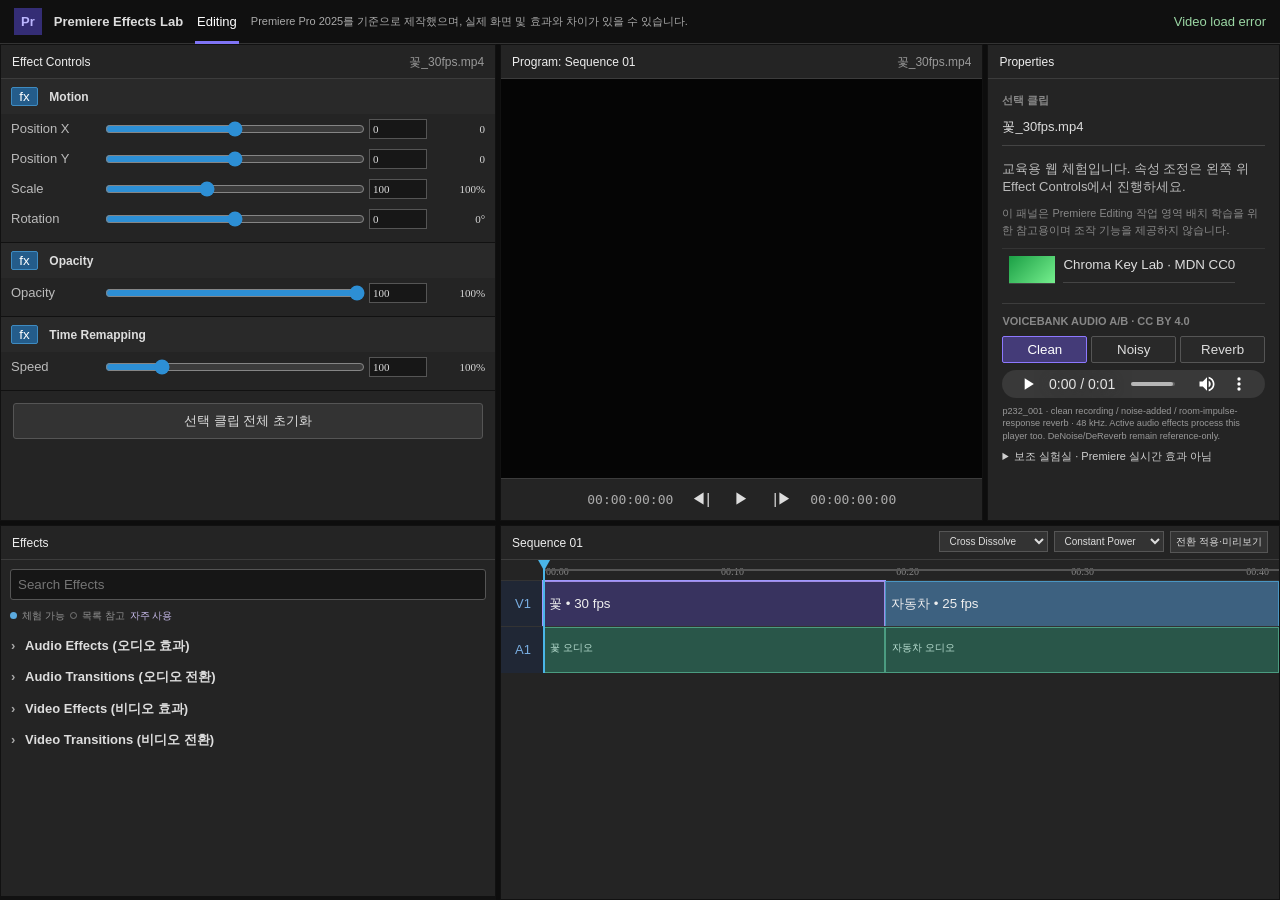
==== index.html @ 9cbcc63b "Clarify web demo labels on small screens" ====
<!doctype html><html lang="ko"><head><meta charset="utf-8"><meta name="viewport" content="width=device-width,initial-scale=1"><title>Premiere Effects Lab</title><link rel="stylesheet" href="styles.css?v=20261105-10"></head><body>
<svg width="0" height="0" aria-hidden="true" focusable="false"><filter id="tintMapFilter" color-interpolation-filters="sRGB"><feColorMatrix id="tintMapMatrix" type="matrix" values="1 0 0 0 0 0 1 0 0 0 0 0 1 0 0 0 0 0 1 0"/></filter><filter id="directionalBlurFilter" x="-20%" y="-20%" width="140%" height="140%"><feGaussianBlur id="directionalBlurNode" stdDeviation="0 0" edgeMode="duplicate"/></filter><filter id="interlaceFlickerFilter" x="-5%" y="-10%" width="110%" height="120%"><feGaussianBlur id="interlaceFlickerNode" stdDeviation="0 0" edgeMode="duplicate"/></filter><filter id="cameraBlurFilter" x="-10%" y="-10%" width="120%" height="120%" color-interpolation-filters="sRGB"><feConvolveMatrix id="cameraBlurKernel" order="5" kernelMatrix="0 0 1 0 0 0 1 1 1 0 1 1 1 1 1 0 1 1 1 0 0 0 1 0 0" divisor="13" edgeMode="duplicate" preserveAlpha="true" kernelUnitLength="2"/></filter><filter id="colorEmbossFilter" x="-5%" y="-5%" width="110%" height="110%" color-interpolation-filters="sRGB"><feConvolveMatrix id="colorEmbossKernel" order="3" kernelMatrix="-2 -1 0 -1 1 1 0 1 2" divisor="1" bias="0.5" edgeMode="duplicate" preserveAlpha="true" kernelUnitLength="1"/></filter><filter id="gammaCorrectionFilter"><feComponentTransfer><feFuncR class="gamma-channel" type="gamma" amplitude="1" exponent="1" offset="0"/><feFuncG class="gamma-channel" type="gamma" amplitude="1" exponent="1" offset="0"/><feFuncB class="gamma-channel" type="gamma" amplitude="1" exponent="1" offset="0"/></feComponentTransfer></filter></svg>
<header class="topbar"><span class="app-icon">Pr</span><strong>Premiere Effects Lab</strong><nav><span class="active">Editing</span></nav><span class="version-note">Premiere Pro 2025를 기준으로 제작했으며, 실제 화면 및 효과와 차이가 있을 수 있습니다.</span><span id="status" class="status">Ready</span></header><main class="workspace">
<section class="left-stack">
<aside class="panel controls-panel"><h2>Effect Controls <span id="controlClip">꽃_30fps.mp4</span></h2><section class="control-group"><h3><button class="fx-toggle active" data-group="motion">fx</button> Motion</h3><div id="motionControls"></div></section><section class="control-group"><h3><button class="fx-toggle active" data-group="opacity">fx</button> Opacity</h3><div id="opacityControls"></div></section><section class="control-group"><h3><button class="fx-toggle active" data-group="time">fx</button> Time Remapping</h3><div id="timeControls"></div></section><div id="dynamicControls"></div><button id="resetButton" class="reset">선택 클립 전체 초기화</button></aside>
<section class="panel project-panel"><h2>Project: Effects Lab</h2><button class="clip-card selected" data-clip="flower"><span class="thumb flower"></span><span>꽃_30fps.mp4</span></button><button class="clip-card" data-clip="car"><span class="thumb car"></span><span>자동차_25fps.mp4</span></button></section>
</section>
<section class="center"><div class="panel program-panel"><h2>Program: Sequence 01 <span id="clipLabel">꽃_30fps.mp4</span></h2><div id="monitor" class="monitor"><video id="programVideo" playsinline preload="metadata" src="assets/videos/9054643-hd_1920_1080_30fps.mp4"></video><video id="transitionVideo" class="transition-video" playsinline preload="metadata"></video><div class="fx-overlay" aria-hidden="true"></div></div><div class="transport"><span id="currentTime">00:00:00:00</span><button id="prevFrame" aria-label="Previous frame">◀|</button><button id="playButton" aria-label="Play">▶</button><button id="nextFrame" aria-label="Next frame">|▶</button><span id="duration">00:00:00:00</span></div></div>
<div class="panel timeline-panel"><h2>Sequence 01 <button id="previewTransition">전환 미리보기</button><select id="audioTransitionType" aria-label="Audio transition type"><option value="constantPower">Constant Power (approx.)</option><option value="constantGain">Constant Gain (approx.)</option><option value="exponential">Exponential Fade (approx.)</option></select><select id="transitionType" aria-label="Transition type"><option value="dissolve">Cross Dissolve (approx.)</option><option value="dipBlack">Dip to Black (approx.)</option><option value="dipWhite">Dip to White (approx.)</option><option value="filmDissolve">Film Dissolve (approx.)</option><option value="nonAdditive">Non-Additive Dissolve (approx.)</option><option value="wipe">Wipe (approx.)</option><option value="slide">Slide (approx.)</option><option value="clockWipe">Clock Wipe (approx.)</option><option value="irisRound">Iris Round (approx.)</option></select></h2><div class="ruler"><span>00:00</span><span>00:05</span><span>00:10</span><span>00:15</span><span>00:20</span></div><div class="track"><label>V1</label><button class="timeline-clip selected" data-clip="flower">꽃 • 30 fps</button><button class="timeline-clip carclip" data-clip="car">자동차 • 25 fps</button><input id="timelineScrubber" type="range" min="0" max="1000" value="0" aria-label="Timeline playhead"><i id="playhead"></i><b class="transition-marker" title="Transition">T</b></div><div class="track audio"><label>A1</label><div>꽃 오디오</div><div>자동차 오디오</div></div></div></section>
<section class="panel effects-panel"><h2>Effects <span>2025 reference</span></h2><input id="effectSearch" class="search" placeholder="Search Effects" aria-label="Search Effects"><div class="legend"><span class="dot working"></span> 작동 <span class="dot reference"></span> 목록 참고 <span class="popular">자주 사용</span></div><div id="effectList" class="effect-list"></div></section>
<aside class="panel properties-panel"><h2>Properties</h2><div class="properties-note"><strong>선택 클립</strong><span id="propertiesClip">꽃_30fps.mp4</span><p>교육용 웹 체험입니다. 속성 조정은 왼쪽 위 Effect Controls에서 진행하세요.</p><small>이 패널은 Premiere Editing 작업 영역 배치 학습을 위한 참고용이며 조작 기능을 제공하지 않습니다.</small></div></aside>
</main><script src="app.js?v=20261105-10"></script><script>videoPresets.crop.values={cropTop:0,cropRight:0,cropBottom:0,cropLeft:0};</script><script src="pitch-preview.js?v=20261105-4"></script><script>document.querySelector('.effects-panel h2 span')?.remove();document.querySelectorAll('#audioTransitionType option,#transitionType option').forEach(option=>{option.textContent=option.textContent.replace(/ \(approx\.\)$/,'')});if(document.querySelector('.legend .working')?.nextSibling)document.querySelector('.legend .working').nextSibling.nodeValue=' 체험 가능 ';</script></body></html>
---- styles.css ----
:root{color-scheme:dark;--bg:#191919;--panel:#242424;--line:#3c3c3c;--accent:#7f74f5;--blue:#2d8fd5}*{box-sizing:border-box}body{margin:0;background:var(--bg);color:#ddd;font:13px/1.35 Arial,sans-serif;overflow:hidden}.topbar{height:44px;background:#101010;border-bottom:1px solid #333;display:flex;align-items:center;gap:12px;padding:0 14px}.app-icon{background:#342d75;color:#bcb7ff;padding:5px 7px;font-weight:bold}.topbar nav{display:flex;gap:20px;margin:auto}.topbar nav span{padding:14px 2px 11px}.topbar nav .active{border-bottom:3px solid var(--accent);color:#fff}.status{color:#9bd7a4}.workspace{height:calc(100vh - 44px);display:grid;grid-template-columns:250px minmax(480px,1fr) 350px;gap:4px;background:#0d0d0d}.panel{background:var(--panel);border:1px solid #111;min-height:0}.panel h2{height:34px;margin:0;padding:9px 11px;font-size:12px;font-weight:normal;border-bottom:1px solid var(--line);color:#eee}.panel h2 span{float:right;color:#999;max-width:55%;overflow:hidden;text-overflow:ellipsis;white-space:nowrap}.effects-panel{display:flex;flex-direction:column}.search{margin:9px;background:#161616;border:1px solid #555;border-radius:3px;color:#eee;padding:7px}.legend{padding:0 9px 7px;color:#929292;font-size:10px;display:flex;align-items:center;gap:5px;flex-wrap:wrap}.dot{width:7px;height:7px;border-radius:50%;display:inline-block}.dot.working{background:#5baadf}.dot.reference{border:1px solid #777}.popular{color:#c6b9e9!important}.effect-tabs{display:grid;grid-template-columns:1fr 1fr;gap:2px;padding:0 8px 8px}.effect-tabs button{border:1px solid #444;background:#292929;color:#aaa;padding:5px 2px;font-size:10px}.effect-tabs button.active{border-color:#7168d7;background:#39345c;color:#fff}.effect-list{height:52%;min-height:265px;overflow:auto;border-bottom:3px solid #111;padding-bottom:8px}.effect-list details{margin:0}.effect-list summary{cursor:pointer;list-style:none;padding:5px 8px;color:#ddd;user-select:none}.effect-list summary:before{content:'›';display:inline-block;width:14px;color:#aaa}.effect-list details[open]>summary:before{transform:rotate(90deg)}.effect-list details:not([open])>button{display:none}.effect-list button{display:block;width:100%;border:0;background:transparent;color:#ccc;text-align:left;padding:5px 9px 5px 24px}.effect-list button:before{content:'fx';font-size:9px;color:#59a7df;margin-right:7px}.effect-list button:after{content:attr(data-status);float:right;color:#777;font-size:9px}.effect-list button.is-working:after{color:#68adde}.effect-list button.is-reference{color:#999}.effect-list button.is-reference:before{color:#777}.effect-list button:disabled{cursor:help;opacity:.78}.effect-list button:hover:not(:disabled){background:#3a3a3a}.effect-list button.applied{background:#343052;color:#fff}.empty-results{padding:18px;color:#999;text-align:center}.media-bin{flex:1;min-height:110px;overflow:auto}.clip-card{width:100%;display:flex;align-items:center;gap:8px;padding:7px;border:0;background:transparent;color:#ccc;text-align:left}.clip-card.selected,.timeline-clip.selected{outline:1px solid #9e98ff;background:#38335f}.thumb{width:46px;height:28px;background-size:cover;background-position:center}.thumb.flower{background:linear-gradient(135deg,#20391d,#e6b7c1)}.thumb.car{background:linear-gradient(135deg,#60727b,#1d2427)}
.center{display:grid;grid-template-rows:minmax(380px,63%) 1fr;gap:4px;min-width:0}.program-panel{display:flex;flex-direction:column}.monitor{flex:1;min-height:0;display:grid;place-items:center;background:#050505;overflow:hidden;position:relative;perspective:900px}.monitor video{width:100%;height:100%;object-fit:contain;transform:var(--base-transform);filter:var(--base-filter);transform-origin:center;will-change:filter,transform,opacity;z-index:1}.fx-overlay{position:absolute;inset:0;pointer-events:none;z-index:2;opacity:0}.monitor.fx-mirror #programVideo{transform:var(--base-transform) scaleX(-1)}.monitor.fx-flip #programVideo{transform:var(--base-transform) scaleY(-1)}.monitor.fx-lens #programVideo{border-radius:18%;transform:var(--base-transform) scale(1.12)}.monitor.fx-basic3d #programVideo{transform:var(--base-transform) rotateY(24deg) rotateX(8deg)}.monitor.fx-wave #programVideo{animation:waveWarp 1.4s ease-in-out infinite}.monitor.fx-mosaic #programVideo{image-rendering:pixelated;filter:var(--base-filter) contrast(1.3)}.monitor.fx-vignette .fx-overlay{opacity:1;background:radial-gradient(circle,transparent 35%,rgba(0,0,0,.84) 100%)}.monitor.fx-grid .fx-overlay{opacity:.45;background-image:linear-gradient(#52a8df 1px,transparent 1px),linear-gradient(90deg,#52a8df 1px,transparent 1px);background-size:48px 48px}.monitor.fx-gradient .fx-overlay{opacity:.42;background:linear-gradient(135deg,#ff2a8a,transparent 40%),linear-gradient(315deg,#11d7ff,transparent 42%),linear-gradient(45deg,#ffd229,transparent 45%);mix-blend-mode:screen}.monitor.fx-noise .fx-overlay{opacity:.22;background-image:url("data:image/svg+xml,%3Csvg xmlns='http://www.w3.org/2000/svg' width='120' height='120'%3E%3Cfilter id='n'%3E%3CfeTurbulence type='fractalNoise' baseFrequency='.9' numOctaves='4'/%3E%3C/filter%3E%3Crect width='100%25' height='100%25' filter='url(%23n)'/%3E%3C/svg%3E");mix-blend-mode:screen}.monitor.fx-glow #programVideo{filter:var(--base-filter) drop-shadow(0 0 20px #61bfff)}.monitor.fx-emboss #programVideo{filter:var(--base-filter) grayscale(1) contrast(2) drop-shadow(4px 4px 1px #fff)}.monitor.fx-edges #programVideo{filter:var(--base-filter) grayscale(1) invert(1) contrast(4)}.monitor.fx-posterize #programVideo{filter:var(--base-filter) saturate(1.8) contrast(2.6)}.monitor.fx-invert #programVideo{filter:var(--base-filter) invert(1)}.monitor.fx-strobe .fx-overlay{opacity:1;animation:strobe .65s steps(1) infinite;background:#fff}.monitor.fx-directional #programVideo{animation:directionalBlur .7s ease-in-out}
.transport{height:42px;display:flex;align-items:center;justify-content:center;gap:12px;border-top:1px solid var(--line)}.transport button{border:0;background:transparent;color:#ddd;font-size:15px}.transport span{font-family:Consolas,monospace;color:#aaa}.timeline-panel{position:relative}.timeline-panel h2 button,.timeline-panel h2 select{float:right;margin:-4px 0 -4px 6px;background:#333;color:#ddd;border:1px solid #555;font-size:10px;padding:3px 5px}.ruler{display:flex;justify-content:space-between;padding:6px 10px 3px 45px;color:#888;font:10px Consolas}.track{height:46px;display:grid;grid-template-columns:42px 1fr 1fr;position:relative;border-top:1px solid #333}.track label{padding:14px;background:#202735;color:#79aee2}.timeline-clip{border:1px solid #a18de5;background:#554b85;color:#eee;text-align:left;padding:5px}.timeline-clip.carclip{background:#3d6180;border-color:#4a96c3}.track i{position:absolute;left:42px;top:-18px;height:110px;width:2px;background:#4ab5e7;pointer-events:none}.transition-marker{position:absolute;left:calc(50% + 20px);top:4px;border-radius:2px;background:#d7b85e;color:#29220c;padding:2px 4px;font-size:9px;z-index:3}.audio div{background:#295649;border:1px solid #4b9c81;padding:13px 6px;color:#bde2d5;font-size:10px}
.controls-panel{overflow:auto}.control-group{border-bottom:1px solid #111;padding-bottom:8px}.control-group h3{margin:0;padding:8px 10px;background:#292929;font-size:12px}.control-group h3 span{float:none;flex:1}.control-group label{display:grid;grid-template-columns:86px minmax(70px,1fr) 58px 52px;align-items:center;gap:6px;padding:5px 10px;color:#bbb}.control-group input[type=range]{width:100%;accent-color:var(--blue)}.control-group input[type=number]{width:58px;background:#171717;border:1px solid #555;color:#ddd;padding:3px;font:11px Consolas}output{text-align:right;color:#d9d9d9;font:11px Consolas}.fx-toggle{width:27px;margin-right:8px;border:1px solid #666;border-radius:2px;background:#333;color:#999}.fx-toggle.active{background:#245c8a;color:#fff;border-color:#3e8bc1}.dynamic-control h3{display:flex;align-items:center;gap:6px}.dynamic-control.disabled-fx label,.dynamic-control.disabled-fx .effect-state{opacity:.4}.mini-action{border:0;background:transparent;color:#aaa;font-size:15px;padding:0 4px}.mini-action:hover{color:#fff}.effect-state{padding:6px 10px;color:#999;font-size:11px}.reset{margin:12px;width:calc(100% - 24px);padding:8px;background:#333;color:#ddd;border:1px solid #555;border-radius:3px}
.monitor .transition-video{position:absolute;inset:0;z-index:2;opacity:0;pointer-events:none;transform:none;filter:none}.monitor.transitioning .transition-video{opacity:1}.monitor.transition-dissolve .transition-video{animation:incomingDissolve 1.8s ease both}.monitor.transition-dipBlack #programVideo{animation:outgoingDip 1.8s ease both}.monitor.transition-dipBlack .transition-video{animation:incomingDip 1.8s ease both}.monitor.transition-wipe .transition-video{animation:incomingWipe 1.8s ease both}.monitor.transitioning .fx-overlay{z-index:4}
@keyframes waveWarp{0%,100%{transform:var(--base-transform) skewX(0)}50%{transform:var(--base-transform) skewX(5deg) scaleX(1.03)}}@keyframes strobe{0%,45%{background:transparent}46%,54%{background:#fff}55%,100%{background:transparent}}@keyframes directionalBlur{0%,100%{transform:var(--base-transform)}50%{transform:var(--base-transform) translateX(10px);filter:var(--base-filter) blur(5px)}}@keyframes incomingDissolve{from{opacity:0}to{opacity:1}}@keyframes outgoingDip{0%{opacity:1}50%,100%{opacity:0}}@keyframes incomingDip{0%,50%{opacity:0}65%{opacity:0}100%{opacity:1}}@keyframes incomingWipe{from{opacity:1;clip-path:inset(0 100% 0 0)}to{opacity:1;clip-path:inset(0)}}
@media(max-width:1100px){.workspace{grid-template-columns:220px minmax(420px,1fr) 310px}.control-group label{grid-template-columns:76px 1fr 52px 46px}.control-group input[type=number]{width:52px}}
.monitor .transition-video{object-fit:cover}
.transition-pixel-canvas,.transition-split-canvas{position:absolute;inset:0;width:100%;height:100%;object-fit:contain;z-index:3;pointer-events:none}.transition-split-canvas.split-left{clip-path:inset(0 50% 0 0)}.transition-split-canvas.split-right{clip-path:inset(0 0 0 50%)}
.corner-pin-canvas{position:absolute;inset:0;width:100%;height:100%;object-fit:contain;z-index:4;transform:var(--base-transform);filter:var(--base-filter);transform-origin:center}.corner-pin-canvas[hidden]{display:none}.monitor.corner-pin-active #programVideo,.monitor.corner-pin-active .warp-canvas,.monitor.corner-pin-active .ultra-key-canvas,.monitor.corner-pin-active .color-balance-canvas{visibility:hidden}
body .monitor.fx-basic3d #programVideo,body .monitor.fx-basic3d .warp-canvas,body .monitor.fx-basic3d .corner-pin-canvas,body .monitor.fx-basic3d .ultra-key-canvas,body .monitor.fx-basic3d .color-balance-canvas,body .monitor.fx-basic3d .echo-canvas{transform:perspective(900px) var(--base-transform) rotateY(var(--basic-swivel)) rotateX(var(--basic-tilt)) scale(var(--basic-distance-scale));transform-origin:center}body .monitor.fx-drop-shadow #programVideo,body .monitor.fx-drop-shadow .warp-canvas,body .monitor.fx-drop-shadow .corner-pin-canvas,body .monitor.fx-drop-shadow .ultra-key-canvas,body .monitor.fx-drop-shadow .color-balance-canvas,body .monitor.fx-drop-shadow .echo-canvas{filter:var(--base-filter) drop-shadow(var(--shadow-x) var(--shadow-y) var(--shadow-softness) rgb(0 0 0 / var(--shadow-alpha)))}
.strobe-layer{position:absolute;inset:0;z-index:7;background:#fff;opacity:0;pointer-events:none}.monitor.fx-strobe .fx-overlay{animation:none}
.directional-blur-canvas{position:absolute;inset:0;width:100%;height:100%;object-fit:contain;z-index:2;transform:var(--base-transform);filter:var(--base-filter);transform-origin:center}.directional-blur-canvas[hidden]{display:none}.monitor.directional-blur-active #programVideo,.monitor.directional-blur-active .warp-canvas{visibility:hidden}
.workspace{grid-template-columns:350px minmax(480px,1fr) 260px}
.left-stack{display:grid;grid-template-rows:minmax(330px,64%) minmax(150px,1fr);gap:4px;min-height:0}
.left-stack .controls-panel{min-height:0;overflow:auto}
.project-panel{min-height:0;overflow:auto}
.effects-panel .effect-list{height:auto;flex:1;min-height:0}
.qa-capture{overflow:auto}.qa-capture .workspace{height:auto;min-height:calc(100vh - 44px);align-items:start}.qa-capture .effects-panel{min-height:100vh}.qa-capture .effects-panel .effect-list{overflow:visible}
.effect-list button.is-approx:after{color:#d7ad63}.monitor.fx-crop #programVideo{clip-path:inset(var(--crop))}.monitor.fx-horizontal-flip #programVideo{transform:var(--base-transform) scaleX(-1)}.monitor.fx-drop-shadow #programVideo{filter:var(--base-filter) drop-shadow(16px 16px 12px rgba(0,0,0,.8))}
@media(max-width:1200px){.workspace{grid-template-columns:310px minmax(420px,1fr) 230px}.control-group label{grid-template-columns:72px minmax(60px,1fr) 50px 44px}.control-group input[type=number]{width:50px}}
@media(max-width:960px){.workspace{grid-template-columns:285px minmax(390px,1fr) 210px}.topbar nav{gap:10px}.effect-tabs{grid-template-columns:1fr}.legend{font-size:9px}.control-group label{grid-template-columns:68px minmax(50px,1fr) 48px 42px;padding-left:7px;padding-right:7px}}
.monitor.fx-directional #programVideo{animation:none;filter:var(--base-filter) url(#directionalBlurFilter)}
.monitor.fx-camera-blur-pixel.camera-blur-active #programVideo,.monitor.fx-camera-blur-pixel.camera-blur-active .warp-canvas,.monitor.fx-camera-blur-pixel.camera-blur-active .ultra-key-canvas,.monitor.fx-camera-blur-pixel.camera-blur-active .color-balance-canvas,.monitor.fx-camera-blur-pixel.camera-blur-active .echo-canvas{filter:var(--base-filter) url(#cameraBlurFilter)}
.monitor.fx-color-emboss-pixel.color-emboss-active #programVideo,.monitor.fx-color-emboss-pixel.color-emboss-active .warp-canvas,.monitor.fx-color-emboss-pixel.color-emboss-active .ultra-key-canvas,.monitor.fx-color-emboss-pixel.color-emboss-active .color-balance-canvas,.monitor.fx-color-emboss-pixel.color-emboss-active .echo-canvas{filter:var(--base-filter) url(#colorEmbossFilter)}
.monitor.fx-camera-blur-pixel.camera-blur-active.fx-color-emboss-pixel.color-emboss-active #programVideo,.monitor.fx-camera-blur-pixel.camera-blur-active.fx-color-emboss-pixel.color-emboss-active .warp-canvas,.monitor.fx-camera-blur-pixel.camera-blur-active.fx-color-emboss-pixel.color-emboss-active .ultra-key-canvas,.monitor.fx-camera-blur-pixel.camera-blur-active.fx-color-emboss-pixel.color-emboss-active .color-balance-canvas,.monitor.fx-camera-blur-pixel.camera-blur-active.fx-color-emboss-pixel.color-emboss-active .echo-canvas{filter:var(--base-filter) url(#cameraBlurFilter) url(#colorEmbossFilter)}
.monitor.fx-crop #programVideo{clip-path:inset(var(--crop-top) var(--crop-right) var(--crop-bottom) var(--crop-left))}
.version-note{color:#aaa;font-size:11px;line-height:1.25;white-space:normal;overflow:visible;max-width:none;flex:1}.topbar nav{margin:0}.topbar .status{margin-left:auto;white-space:nowrap}
@media(max-width:700px){.topbar{height:auto;min-height:68px;align-content:center;flex-wrap:wrap;gap:7px 10px;padding:7px 10px}.topbar .version-note{order:5;flex-basis:100%;font-size:10px}.topbar .status{margin-left:auto}.workspace{height:calc(100vh - 68px)}}
.effect-list button.is-working:after{content:none}
.pipeline-warning{margin:8px;padding:7px 9px;border:1px solid #806c3d;background:#332d20;color:#e0c884;font-size:10px;line-height:1.4}
body>svg{position:absolute;width:0;height:0;overflow:hidden}
@media(max-width:700px){.workspace{height:calc(100vh - 68px)}}
.workspace{grid-template-columns:minmax(360px,39fr) minmax(440px,38fr) minmax(250px,23fr);grid-template-rows:minmax(360px,56fr) minmax(280px,44fr);height:calc(100vh - 44px)}.left-stack,.center{display:contents}.controls-panel{grid-column:1;grid-row:1;overflow:auto}.project-panel{display:none}.program-panel{grid-column:2;grid-row:1}.properties-panel{grid-column:3;grid-row:1}.effects-panel{grid-column:1;grid-row:2}.timeline-panel{grid-column:2/4;grid-row:2}.effect-list{height:auto;flex:1;min-height:0}.properties-note{padding:14px;color:#bbb;display:grid;gap:10px}.properties-note strong{font-size:11px;color:#888;text-transform:uppercase}.properties-note span{color:#ddd;border-bottom:1px solid #444;padding-bottom:10px}.properties-note p{margin:4px 0 0;color:#bbb}.properties-note small{color:#888;line-height:1.5}.center{min-width:0}
@media(max-width:1100px){.workspace{grid-template-columns:minmax(320px,40fr) minmax(420px,40fr) minmax(210px,20fr)}}
.effect-list .effect-root>summary{font-weight:600;color:#ddd;padding:7px 10px}.effect-list .effect-category>summary{padding-left:24px;color:#bbb}.effect-list .effect-category>button{padding-left:42px}.effect-list .effect-root[open]{border-bottom:1px solid #333}
.monitor.fx-edge-feather #programVideo{-webkit-mask-image:linear-gradient(to right,transparent,#000 var(--edge-feather),#000 calc(100% - var(--edge-feather)),transparent),linear-gradient(to bottom,transparent,#000 var(--edge-feather),#000 calc(100% - var(--edge-feather)),transparent);-webkit-mask-composite:source-in;mask-image:linear-gradient(to right,transparent,#000 var(--edge-feather),#000 calc(100% - var(--edge-feather)),transparent),linear-gradient(to bottom,transparent,#000 var(--edge-feather),#000 calc(100% - var(--edge-feather)),transparent);mask-composite:intersect}
#timelineScrubber{position:absolute;left:42px;top:-20px;width:calc(100% - 42px);height:18px;margin:0;z-index:5;appearance:none;background:transparent;cursor:ew-resize}#timelineScrubber::-webkit-slider-runnable-track{height:2px;background:#555}#timelineScrubber::-webkit-slider-thumb{appearance:none;width:12px;height:12px;margin-top:-5px;border:0;border-radius:1px;background:#4ab5e7;clip-path:polygon(0 0,100% 0,70% 100%,30% 100%)}
#timelineScrubber::-webkit-slider-thumb{opacity:0}.track #playhead{top:-13px;height:105px;width:2px;z-index:12;background:#4ab5e7}.track #playhead:before{content:"";position:absolute;left:-5px;top:-8px;width:12px;height:9px;background:#4ab5e7;clip-path:polygon(0 0,100% 0,58% 100%,42% 100%)}.transition-marker{left:calc(50% + 21px);top:4px;width:16px;height:38px;transform:translateX(-50%);padding:0;border:1px solid #d7b85e;border-radius:1px;background:rgba(215,184,94,.35);font-size:0;z-index:7}.transition-marker:after{content:"";position:absolute;left:7px;top:-2px;width:1px;height:42px;background:#d7b85e;transform:rotate(12deg)}
.track{grid-template-columns:42px var(--flower-fr) var(--car-fr)}.transition-marker{left:calc(42px + var(--boundary-percent) - var(--boundary-offset));width:max(16px,calc(var(--transition-percent) - var(--transition-offset)));transform:none}
.transition-marker{width:max(36px,calc(var(--transition-percent) - var(--transition-offset)));display:flex;align-items:center;gap:2px;padding:2px 1px 2px 3px;color:#f0e6bd;font-size:7px;font-weight:normal;white-space:nowrap;overflow:hidden;background:linear-gradient(to top right,transparent 48%,#d7b85e 49%,#d7b85e 51%,transparent 52%),linear-gradient(to bottom right,transparent 48%,#d7b85e 49%,#d7b85e 51%,transparent 52%),rgba(215,184,94,.22)}.transition-marker[hidden]{display:none}.transition-marker:before,.transition-marker:after{display:none}.transition-marker span{position:relative;z-index:1;overflow:hidden;text-overflow:ellipsis;background:rgba(24,24,24,.72);padding:1px 2px}.transition-marker button{position:relative;z-index:2;margin-left:auto;width:11px;height:13px;padding:0;border:0;background:#302b20;color:#f3d879;font-size:9px;line-height:11px;cursor:pointer}
.transition-marker{width:calc(var(--transition-percent) - var(--transition-offset));min-width:0;gap:1px;padding:1px;font-size:6.5px}
@media(max-width:700px){body{overflow:auto}.topbar,.workspace{min-width:958px}.workspace{height:800px}}
.monitor.fx-spherize #programVideo{border-radius:38%;transform:var(--base-transform) scale(1.08);filter:var(--base-filter) saturate(1.08)}
.monitor.fx-turbulent #programVideo{animation:fxTurbulent 1.8s ease-in-out infinite}
.monitor.fx-twirl #programVideo{animation:fxTwirl 2.4s ease-in-out infinite}
.monitor.fx-long-shadow #programVideo{filter:var(--base-filter) drop-shadow(10px 10px 0 rgba(0,0,0,.7)) drop-shadow(10px 10px 0 rgba(0,0,0,.45))}
.monitor.fx-rounded-crop #programVideo{border-radius:12%}
.monitor.fx-stroke #programVideo{box-shadow:inset 0 0 0 8px #fff}
.monitor.fx-edge-glow #programVideo{filter:var(--base-filter) contrast(1.25) drop-shadow(0 0 10px #66ccff)}
.monitor.fx-light-leaks .fx-overlay{opacity:.7;background:radial-gradient(circle at 15% 45%,rgba(255,120,40,.9),transparent 32%),linear-gradient(110deg,transparent 35%,rgba(255,60,120,.35),transparent 62%);mix-blend-mode:screen;animation:fxLeak 2.8s ease-in-out infinite}
.monitor.fx-rgb-split #programVideo{filter:var(--base-filter) drop-shadow(6px 0 0 rgba(255,0,0,.55)) drop-shadow(-6px 0 0 rgba(0,220,255,.55))}
.monitor.fx-turbulent-svg #programVideo{filter:var(--base-filter) url(#turbulentDisplaceFilter)}
.monitor.fx-rgb-split-svg #programVideo{filter:var(--base-filter) url(#rgbSplitFilter)}
.monitor.fx-extract-svg #programVideo{filter:var(--base-filter) url(#extractFilter)}.monitor.fx-edges-svg #programVideo{filter:var(--base-filter) url(#findEdgesFilter)}.monitor.fx-posterize-svg #programVideo{filter:var(--base-filter) url(#posterizeFilter)}.monitor.fx-noise-svg #programVideo{filter:var(--base-filter) url(#noisePixelFilter)}
.warp-canvas{position:absolute;inset:0;width:100%;height:100%;object-fit:contain;z-index:1;transform:var(--base-transform);filter:var(--base-filter);transform-origin:center}.warp-canvas[hidden]{display:none}.monitor.webgl-warp-active #programVideo{visibility:hidden}.monitor.fx-turbulent-svg .warp-canvas{filter:var(--base-filter) url(#turbulentDisplaceFilter)}.monitor.fx-rgb-split-svg .warp-canvas{filter:var(--base-filter) url(#rgbSplitFilter)}
.monitor.fx-extract-svg .warp-canvas{filter:var(--base-filter) url(#extractFilter)}.monitor.fx-edges-svg .warp-canvas{filter:var(--base-filter) url(#findEdgesFilter)}.monitor.fx-posterize-svg .warp-canvas{filter:var(--base-filter) url(#posterizeFilter)}.monitor.fx-noise-svg .warp-canvas{filter:var(--base-filter) url(#noisePixelFilter)}
.webgl-warning{color:#f1b86a;font-size:11px;white-space:nowrap}
.thumb.chroma{background:linear-gradient(135deg,#1b9f45,#76ef8e)}.chroma-card{border-top:1px solid #343434}.key-background-video{position:absolute;inset:0;width:100%;height:100%;object-fit:cover;z-index:0}.key-background-video[hidden]{display:none}.monitor.chroma-demo-active{background:#101010}.monitor.chroma-demo-active .warp-canvas{z-index:2}
.monitor.fx-move #programVideo{animation:fxMove 2s ease-in-out infinite}
.monitor.fx-spin #programVideo{animation:fxSpin 3s linear infinite}
.monitor.fx-wiggle #programVideo{animation:fxWiggle .45s steps(2) infinite}
.monitor.fx-lens-flare .fx-overlay{opacity:.9;background:radial-gradient(circle at 28% 32%,#fff 0 1%,rgba(255,235,150,.8) 2%,transparent 9%),radial-gradient(circle at 58% 52%,rgba(100,190,255,.35),transparent 7%),radial-gradient(circle at 72% 64%,rgba(255,120,180,.3),transparent 5%);mix-blend-mode:screen}
.monitor.fx-ramp .fx-overlay{opacity:.72;background:linear-gradient(135deg,#111b55 0%,transparent 42%,#ffad42 100%);mix-blend-mode:color}
.monitor.fx-brush-strokes .fx-overlay{opacity:.24;background:repeating-linear-gradient(18deg,transparent 0 5px,rgba(255,255,255,.6) 6px 7px);mix-blend-mode:overlay}
.monitor.fx-color-emboss #programVideo{filter:var(--base-filter) contrast(1.55) saturate(1.25) drop-shadow(3px 3px 0 rgba(255,255,255,.5))}
.monitor.fx-roughen-edges #programVideo{clip-path:polygon(2% 4%,8% 1%,15% 4%,24% 1%,34% 4%,43% 1%,54% 4%,64% 1%,75% 4%,84% 1%,96% 4%,99% 12%,96% 22%,99% 34%,96% 46%,99% 58%,96% 70%,99% 84%,96% 96%,84% 99%,73% 96%,61% 99%,48% 96%,35% 99%,22% 96%,10% 99%,2% 95%,4% 82%,1% 68%,4% 55%,1% 42%,4% 28%,1% 14%)}
@keyframes fxTurbulent{0%,100%{transform:var(--base-transform) skew(0)}35%{transform:var(--base-transform) skewX(3deg) scale(1.02)}70%{transform:var(--base-transform) skewY(-2deg) scale(1.03)}}
@keyframes fxTwirl{0%,100%{transform:var(--base-transform) rotate(-4deg) scale(1.08)}50%{transform:var(--base-transform) rotate(5deg) scale(1.12)}}
@keyframes fxLeak{0%,100%{transform:translateX(-8%);opacity:.45}50%{transform:translateX(8%);opacity:.8}}
@keyframes fxMove{0%,100%{transform:var(--base-transform) translateX(-7%)}50%{transform:var(--base-transform) translateX(7%)}}
@keyframes fxSpin{to{transform:var(--base-transform) rotate(360deg) scale(.82)}}
@keyframes fxWiggle{0%{transform:var(--base-transform) translate(-4px,2px) rotate(-1deg)}50%{transform:var(--base-transform) translate(4px,-2px) rotate(1deg)}100%{transform:var(--base-transform) translate(-2px,-3px)}}
.properties-panel{overflow:auto}.audio-sample-lab{display:grid;gap:7px;margin-top:2px;padding-top:10px;border-top:1px solid #3d3d3d;font-size:11px;color:#cfcfcf}.audio-sample-buttons{display:flex;gap:4px}.audio-sample-buttons button{flex:1;padding:5px;border:1px solid #555;background:#292929;color:#ddd;border-radius:2px}.audio-sample-buttons button.active{border-color:#8d78ff;background:#443b78;color:#fff}.audio-sample-lab audio{width:100%;height:28px}.audio-sample-lab small{line-height:1.35;color:#999}
.monitor.fx-alpha-glow-webgl .warp-canvas{filter:var(--base-filter) drop-shadow(0 0 var(--alpha-glow-radius) rgba(90,190,255,var(--alpha-glow-opacity))) drop-shadow(0 0 calc(var(--alpha-glow-radius) * .45) rgba(210,245,255,var(--alpha-glow-opacity)))}
.monitor.fx-horizontal-flip .warp-canvas{transform:var(--base-transform) scaleX(-1)}.monitor.fx-flip .warp-canvas{transform:var(--base-transform) scaleY(-1)}.monitor.fx-edge-feather .warp-canvas{-webkit-mask-image:linear-gradient(to right,transparent,#000 var(--edge-feather),#000 calc(100% - var(--edge-feather)),transparent),linear-gradient(to bottom,transparent,#000 var(--edge-feather),#000 calc(100% - var(--edge-feather)),transparent);-webkit-mask-composite:source-in;mask-image:linear-gradient(to right,transparent,#000 var(--edge-feather),#000 calc(100% - var(--edge-feather)),transparent),linear-gradient(to bottom,transparent,#000 var(--edge-feather),#000 calc(100% - var(--edge-feather)),transparent);mask-composite:intersect}
.echo-canvas{position:absolute;inset:0;width:100%;height:100%;object-fit:contain;z-index:2;pointer-events:none;transform:var(--base-transform);filter:var(--base-filter);transform-origin:center}.echo-canvas[hidden]{display:none}.monitor.fx-horizontal-flip .echo-canvas{transform:var(--base-transform) scaleX(-1)}.monitor.fx-flip .echo-canvas{transform:var(--base-transform) scaleY(-1)}.monitor.fx-edge-feather .echo-canvas{-webkit-mask-image:linear-gradient(to right,transparent,#000 var(--edge-feather),#000 calc(100% - var(--edge-feather)),transparent),linear-gradient(to bottom,transparent,#000 var(--edge-feather),#000 calc(100% - var(--edge-feather)),transparent);-webkit-mask-composite:source-in;mask-image:linear-gradient(to right,transparent,#000 var(--edge-feather),#000 calc(100% - var(--edge-feather)),transparent),linear-gradient(to bottom,transparent,#000 var(--edge-feather),#000 calc(100% - var(--edge-feather)),transparent);mask-composite:intersect}
.monitor.fx-invert .warp-canvas,.monitor.fx-invert .echo-canvas{filter:var(--base-filter) invert(1)}
.monitor.fx-gradient .fx-overlay{opacity:var(--gradient-mix,0);background:linear-gradient(135deg,#ff2a8a,transparent 42%),linear-gradient(315deg,#11d7ff,transparent 44%),linear-gradient(45deg,#ffd229,transparent 46%),linear-gradient(225deg,#6d4bff,transparent 48%);mix-blend-mode:screen}.monitor.fx-alpha-adjust #programVideo,.monitor.fx-alpha-adjust .warp-canvas,.monitor.fx-alpha-adjust #keyBackgroundVideo{opacity:var(--alpha-adjust,1)}
.monitor.fx-invert #programVideo,.monitor.fx-invert .warp-canvas,.monitor.fx-invert .echo-canvas{filter:var(--base-filter) invert(var(--invert-amount,1))}.monitor.fx-linear-wipe #programVideo,.monitor.fx-linear-wipe .warp-canvas,.monitor.fx-linear-wipe #keyBackgroundVideo{-webkit-mask-image:linear-gradient(to right,transparent 0 var(--wipe-completion),#000 calc(var(--wipe-completion) + var(--wipe-feather)) 100%);mask-image:linear-gradient(to right,transparent 0 var(--wipe-completion),#000 calc(var(--wipe-completion) + var(--wipe-feather)) 100%)}
.monitor.fx-lighting-educational .fx-overlay{opacity:var(--lighting-intensity,0);background:radial-gradient(circle at var(--lighting-x,50%) var(--lighting-y,50%),rgba(255,248,220,.95) 0,rgba(255,220,150,.55) 15%,transparent var(--lighting-radius,35%));mix-blend-mode:screen}.monitor.fx-ramp-educational .fx-overlay{opacity:var(--ramp-mix,0);background:linear-gradient(var(--ramp-angle,135deg),#172f72 0%,#e75f42 50%,#ffd66b 100%);mix-blend-mode:color}
.monitor.fx-lightning-educational .fx-overlay{opacity:var(--lightning-intensity,0);background-image:url("data:image/svg+xml,%3Csvg xmlns='http://www.w3.org/2000/svg' viewBox='0 0 100 100' preserveAspectRatio='none'%3E%3Cg fill='none' stroke-linecap='round' stroke-linejoin='round'%3E%3Cpath d='M22 2 L30 16 L27 29 L39 42 L34 57 L47 72 L42 98' stroke='%23b8ddff' stroke-width='2.1'/%3E%3Cpath d='M30 16 L44 23 L51 35 M39 42 L55 47 L63 61 M47 72 L61 77 L72 91' stroke='%237bbcff' stroke-width='1.15'/%3E%3Cpath d='M22 2 L30 16 L27 29 L39 42 L34 57 L47 72 L42 98' stroke='white' stroke-width='.65'/%3E%3C/g%3E%3C/svg%3E");background-size:100% 100%;background-position:center;filter:drop-shadow(0 0 5px #78bfff) drop-shadow(0 0 12px #4f7dff);mix-blend-mode:screen}
.monitor.fx-block-dissolve #programVideo,.monitor.fx-block-dissolve .warp-canvas,.monitor.fx-block-dissolve #keyBackgroundVideo{-webkit-mask-image:var(--block-mask);mask-image:var(--block-mask);-webkit-mask-size:100% 100%;mask-size:100% 100%}.monitor.fx-gradient-wipe-effect #programVideo,.monitor.fx-gradient-wipe-effect .warp-canvas,.monitor.fx-gradient-wipe-effect #keyBackgroundVideo{-webkit-mask-image:radial-gradient(circle at 35% 40%,transparent 0 var(--gradient-completion),#000 calc(var(--gradient-completion) + var(--gradient-softness)) 100%);mask-image:radial-gradient(circle at 35% 40%,transparent 0 var(--gradient-completion),#000 calc(var(--gradient-completion) + var(--gradient-softness)) 100%)}
.monitor.block-dissolve-complete #programVideo,.monitor.block-dissolve-complete .warp-canvas,.monitor.block-dissolve-complete #keyBackgroundVideo{-webkit-mask-image:linear-gradient(transparent,transparent)!important;mask-image:linear-gradient(transparent,transparent)!important}
.ultra-key-canvas{position:absolute;inset:0;width:100%;height:100%;object-fit:contain;z-index:2;transform:var(--base-transform);filter:var(--base-filter);transform-origin:center}.ultra-key-canvas[hidden]{display:none}.monitor.ultra-key-active #programVideo{visibility:hidden}.monitor.fx-track-matte-key #programVideo,.monitor.fx-track-matte-key .warp-canvas,.monitor.fx-track-matte-key .ultra-key-canvas{-webkit-mask-image:radial-gradient(ellipse var(--matte-width) var(--matte-height) at var(--matte-center-x) var(--matte-center-y),#000 calc(100% - var(--matte-feather)),transparent 100%);mask-image:radial-gradient(ellipse var(--matte-width) var(--matte-height) at var(--matte-center-x) var(--matte-center-y),#000 calc(100% - var(--matte-feather)),transparent 100%)}.monitor.fx-track-matte-key.track-matte-inverted #programVideo,.monitor.fx-track-matte-key.track-matte-inverted .warp-canvas,.monitor.fx-track-matte-key.track-matte-inverted .ultra-key-canvas{-webkit-mask-image:radial-gradient(ellipse var(--matte-width) var(--matte-height) at var(--matte-center-x) var(--matte-center-y),transparent calc(100% - var(--matte-feather)),#000 100%);mask-image:radial-gradient(ellipse var(--matte-width) var(--matte-height) at var(--matte-center-x) var(--matte-center-y),transparent calc(100% - var(--matte-feather)),#000 100%)}
.color-balance-canvas{position:absolute;inset:0;width:100%;height:100%;object-fit:contain;z-index:3;transform:var(--base-transform);filter:var(--base-filter);transform-origin:center}.color-balance-canvas[hidden]{display:none}.monitor.color-balance-active #programVideo,.monitor.color-balance-active .ultra-key-canvas{visibility:hidden}.monitor.fx-track-matte-key .color-balance-canvas{-webkit-mask-image:radial-gradient(ellipse var(--matte-width) var(--matte-height) at var(--matte-center-x) var(--matte-center-y),#000 calc(100% - var(--matte-feather)),transparent 100%);mask-image:radial-gradient(ellipse var(--matte-width) var(--matte-height) at var(--matte-center-x) var(--matte-center-y),#000 calc(100% - var(--matte-feather)),transparent 100%)}.monitor.fx-track-matte-key.track-matte-inverted .color-balance-canvas{-webkit-mask-image:radial-gradient(ellipse var(--matte-width) var(--matte-height) at var(--matte-center-x) var(--matte-center-y),transparent calc(100% - var(--matte-feather)),#000 100%);mask-image:radial-gradient(ellipse var(--matte-width) var(--matte-height) at var(--matte-center-x) var(--matte-center-y),transparent calc(100% - var(--matte-feather)),#000 100%)}
.monitor.fx-timecode-burn:after{content:attr(data-timecode) "  •  " attr(data-burn-label);position:absolute;z-index:8;right:5%;bottom:6%;padding:5px 8px;background:rgba(0,0,0,.72);border:1px solid rgba(255,255,255,.55);color:#fff;font:calc(13px * var(--text-scale,1)) Consolas,monospace;opacity:var(--text-opacity,0);pointer-events:none}.monitor.fx-simple-text:before{content:"Premiere Effects Lab";position:absolute;z-index:8;left:50%;top:16%;transform:translateX(-50%) scale(var(--text-scale,1));transform-origin:center;padding:7px 12px;background:rgba(0,0,0,.48);color:#fff;font:bold 20px Arial,sans-serif;letter-spacing:.04em;opacity:var(--text-opacity,0);white-space:nowrap;pointer-events:none}
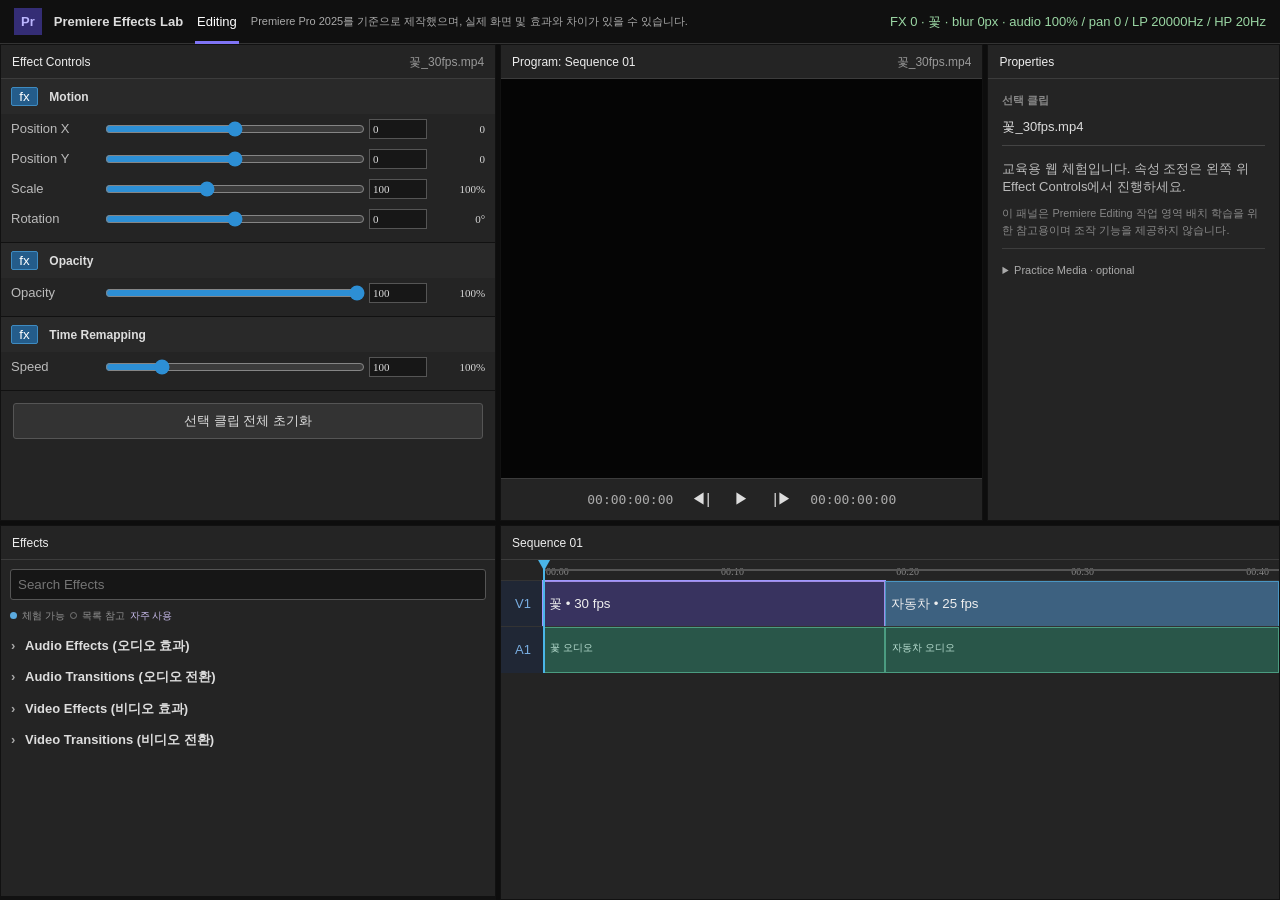
==== commit 6221a5ff: "Align transitions and practice media with Premiere workflow" ====
--- a/index.html
+++ b/index.html
@@ -1,4 +1,4 @@
-<!doctype html><html lang="ko"><head><meta charset="utf-8"><meta name="viewport" content="width=device-width,initial-scale=1"><title>Premiere Effects Lab</title><link rel="stylesheet" href="styles.css?v=20261105-10"></head><body>
+<!doctype html><html lang="ko"><head><meta charset="utf-8"><meta name="viewport" content="width=device-width,initial-scale=1"><title>Premiere Effects Lab</title><link rel="stylesheet" href="styles.css?v=20261105-11"></head><body>
 <svg width="0" height="0" aria-hidden="true" focusable="false"><filter id="tintMapFilter" color-interpolation-filters="sRGB"><feColorMatrix id="tintMapMatrix" type="matrix" values="1 0 0 0 0 0 1 0 0 0 0 0 1 0 0 0 0 0 1 0"/></filter><filter id="directionalBlurFilter" x="-20%" y="-20%" width="140%" height="140%"><feGaussianBlur id="directionalBlurNode" stdDeviation="0 0" edgeMode="duplicate"/></filter><filter id="interlaceFlickerFilter" x="-5%" y="-10%" width="110%" height="120%"><feGaussianBlur id="interlaceFlickerNode" stdDeviation="0 0" edgeMode="duplicate"/></filter><filter id="cameraBlurFilter" x="-10%" y="-10%" width="120%" height="120%" color-interpolation-filters="sRGB"><feConvolveMatrix id="cameraBlurKernel" order="5" kernelMatrix="0 0 1 0 0 0 1 1 1 0 1 1 1 1 1 0 1 1 1 0 0 0 1 0 0" divisor="13" edgeMode="duplicate" preserveAlpha="true" kernelUnitLength="2"/></filter><filter id="colorEmbossFilter" x="-5%" y="-5%" width="110%" height="110%" color-interpolation-filters="sRGB"><feConvolveMatrix id="colorEmbossKernel" order="3" kernelMatrix="-2 -1 0 -1 1 1 0 1 2" divisor="1" bias="0.5" edgeMode="duplicate" preserveAlpha="true" kernelUnitLength="1"/></filter><filter id="gammaCorrectionFilter"><feComponentTransfer><feFuncR class="gamma-channel" type="gamma" amplitude="1" exponent="1" offset="0"/><feFuncG class="gamma-channel" type="gamma" amplitude="1" exponent="1" offset="0"/><feFuncB class="gamma-channel" type="gamma" amplitude="1" exponent="1" offset="0"/></feComponentTransfer></filter></svg>
 <header class="topbar"><span class="app-icon">Pr</span><strong>Premiere Effects Lab</strong><nav><span class="active">Editing</span></nav><span class="version-note">Premiere Pro 2025를 기준으로 제작했으며, 실제 화면 및 효과와 차이가 있을 수 있습니다.</span><span id="status" class="status">Ready</span></header><main class="workspace">
 <section class="left-stack">
@@ -9,4 +9,4 @@
 <div class="panel timeline-panel"><h2>Sequence 01 <button id="previewTransition">전환 미리보기</button><select id="audioTransitionType" aria-label="Audio transition type"><option value="constantPower">Constant Power (approx.)</option><option value="constantGain">Constant Gain (approx.)</option><option value="exponential">Exponential Fade (approx.)</option></select><select id="transitionType" aria-label="Transition type"><option value="dissolve">Cross Dissolve (approx.)</option><option value="dipBlack">Dip to Black (approx.)</option><option value="dipWhite">Dip to White (approx.)</option><option value="filmDissolve">Film Dissolve (approx.)</option><option value="nonAdditive">Non-Additive Dissolve (approx.)</option><option value="wipe">Wipe (approx.)</option><option value="slide">Slide (approx.)</option><option value="clockWipe">Clock Wipe (approx.)</option><option value="irisRound">Iris Round (approx.)</option></select></h2><div class="ruler"><span>00:00</span><span>00:05</span><span>00:10</span><span>00:15</span><span>00:20</span></div><div class="track"><label>V1</label><button class="timeline-clip selected" data-clip="flower">꽃 • 30 fps</button><button class="timeline-clip carclip" data-clip="car">자동차 • 25 fps</button><input id="timelineScrubber" type="range" min="0" max="1000" value="0" aria-label="Timeline playhead"><i id="playhead"></i><b class="transition-marker" title="Transition">T</b></div><div class="track audio"><label>A1</label><div>꽃 오디오</div><div>자동차 오디오</div></div></div></section>
 <section class="panel effects-panel"><h2>Effects <span>2025 reference</span></h2><input id="effectSearch" class="search" placeholder="Search Effects" aria-label="Search Effects"><div class="legend"><span class="dot working"></span> 작동 <span class="dot reference"></span> 목록 참고 <span class="popular">자주 사용</span></div><div id="effectList" class="effect-list"></div></section>
 <aside class="panel properties-panel"><h2>Properties</h2><div class="properties-note"><strong>선택 클립</strong><span id="propertiesClip">꽃_30fps.mp4</span><p>교육용 웹 체험입니다. 속성 조정은 왼쪽 위 Effect Controls에서 진행하세요.</p><small>이 패널은 Premiere Editing 작업 영역 배치 학습을 위한 참고용이며 조작 기능을 제공하지 않습니다.</small></div></aside>
-</main><script src="app.js?v=20261105-10"></script><script>videoPresets.crop.values={cropTop:0,cropRight:0,cropBottom:0,cropLeft:0};</script><script src="pitch-preview.js?v=20261105-4"></script><script>document.querySelector('.effects-panel h2 span')?.remove();document.querySelectorAll('#audioTransitionType option,#transitionType option').forEach(option=>{option.textContent=option.textContent.replace(/ \(approx\.\)$/,'')});if(document.querySelector('.legend .working')?.nextSibling)document.querySelector('.legend .working').nextSibling.nodeValue=' 체험 가능 ';</script></body></html>
+</main><script src="app.js?v=20261105-11"></script><script>videoPresets.crop.values={cropTop:0,cropRight:0,cropBottom:0,cropLeft:0};</script><script src="pitch-preview.js?v=20261105-4"></script><script>document.querySelector('.effects-panel h2 span')?.remove();document.querySelectorAll('#audioTransitionType option,#transitionType option').forEach(option=>{option.textContent=option.textContent.replace(/ \(approx\.\)$/,'')});if(document.querySelector('.legend .working')?.nextSibling)document.querySelector('.legend .working').nextSibling.nodeValue=' 체험 가능 ';</script></body></html>
--- a/styles.css
+++ b/styles.css
@@ -28,6 +28,7 @@
 .version-note{color:#aaa;font-size:11px;line-height:1.25;white-space:normal;overflow:visible;max-width:none;flex:1}.topbar nav{margin:0}.topbar .status{margin-left:auto;white-space:nowrap}
 @media(max-width:700px){.topbar{height:auto;min-height:68px;align-content:center;flex-wrap:wrap;gap:7px 10px;padding:7px 10px}.topbar .version-note{order:5;flex-basis:100%;font-size:10px}.topbar .status{margin-left:auto}.workspace{height:calc(100vh - 68px)}}
 .effect-list button.is-working:after{content:none}
+.practice-lab{border-top:1px solid #3d3d3d;padding-top:8px}.practice-lab>summary{cursor:pointer;color:#aaa;font-size:11px;padding:6px 0}.practice-lab[open]>summary{color:#ddd}.practice-lab .audio-sample-lab{margin-top:8px}.audio-lab-status{display:block;color:#aaa;font-size:10px;min-height:14px}.timeline-panel h2 #previewTransition,.timeline-panel h2 #audioTransitionType,.timeline-panel h2 #transitionType{display:none}
 .pipeline-warning{margin:8px;padding:7px 9px;border:1px solid #806c3d;background:#332d20;color:#e0c884;font-size:10px;line-height:1.4}
 body>svg{position:absolute;width:0;height:0;overflow:hidden}
 @media(max-width:700px){.workspace{height:calc(100vh - 68px)}}
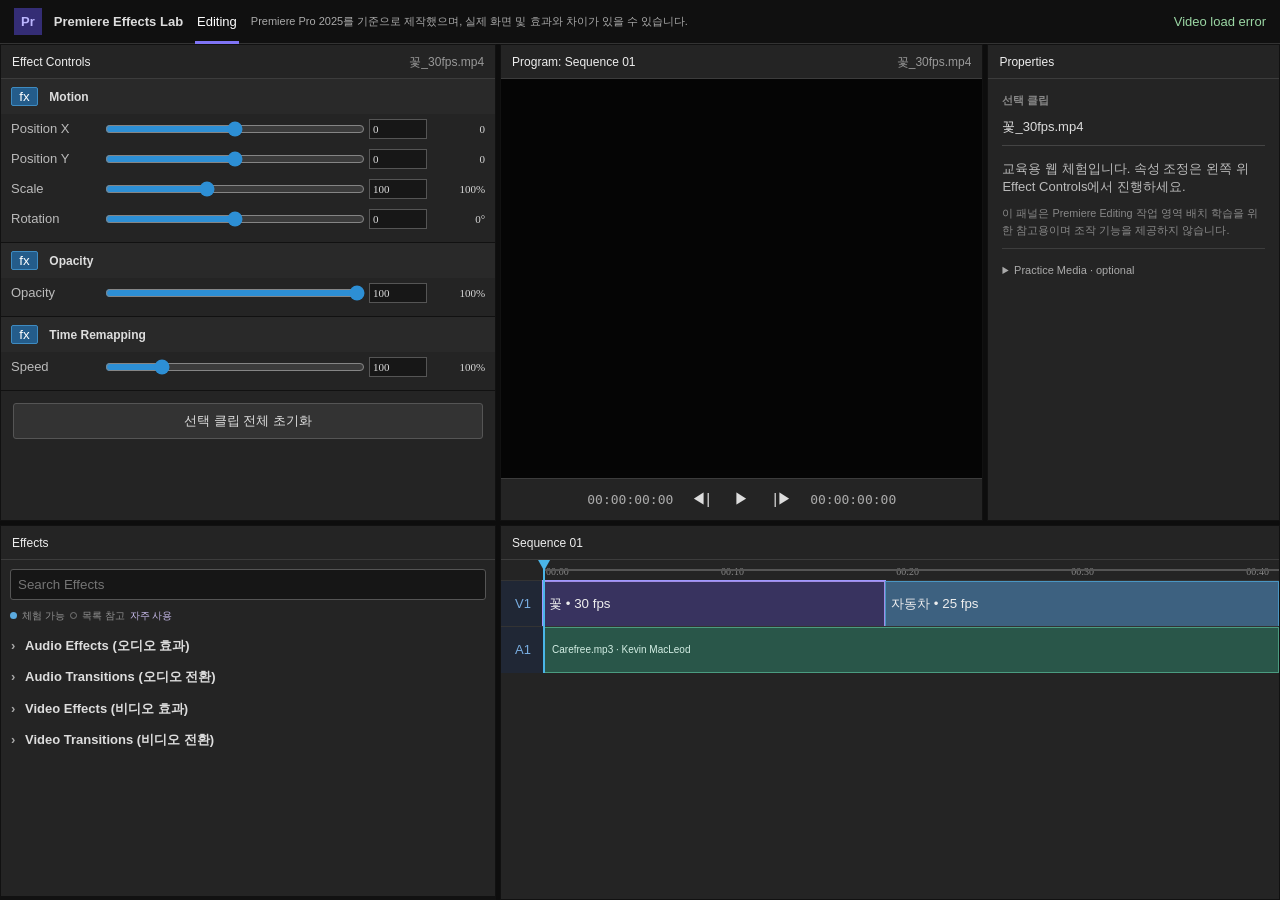
==== commit edceb859: "Add licensed timeline music clip" ====
--- a/index.html
+++ b/index.html
@@ -1,4 +1,4 @@
-<!doctype html><html lang="ko"><head><meta charset="utf-8"><meta name="viewport" content="width=device-width,initial-scale=1"><title>Premiere Effects Lab</title><link rel="stylesheet" href="styles.css?v=20261105-11"></head><body>
+<!doctype html><html lang="ko"><head><meta charset="utf-8"><meta name="viewport" content="width=device-width,initial-scale=1"><title>Premiere Effects Lab</title><link rel="stylesheet" href="styles.css?v=20261105-12"><link rel="stylesheet" href="timeline-audio.css?v=20261105-1"></head><body>
 <svg width="0" height="0" aria-hidden="true" focusable="false"><filter id="tintMapFilter" color-interpolation-filters="sRGB"><feColorMatrix id="tintMapMatrix" type="matrix" values="1 0 0 0 0 0 1 0 0 0 0 0 1 0 0 0 0 0 1 0"/></filter><filter id="directionalBlurFilter" x="-20%" y="-20%" width="140%" height="140%"><feGaussianBlur id="directionalBlurNode" stdDeviation="0 0" edgeMode="duplicate"/></filter><filter id="interlaceFlickerFilter" x="-5%" y="-10%" width="110%" height="120%"><feGaussianBlur id="interlaceFlickerNode" stdDeviation="0 0" edgeMode="duplicate"/></filter><filter id="cameraBlurFilter" x="-10%" y="-10%" width="120%" height="120%" color-interpolation-filters="sRGB"><feConvolveMatrix id="cameraBlurKernel" order="5" kernelMatrix="0 0 1 0 0 0 1 1 1 0 1 1 1 1 1 0 1 1 1 0 0 0 1 0 0" divisor="13" edgeMode="duplicate" preserveAlpha="true" kernelUnitLength="2"/></filter><filter id="colorEmbossFilter" x="-5%" y="-5%" width="110%" height="110%" color-interpolation-filters="sRGB"><feConvolveMatrix id="colorEmbossKernel" order="3" kernelMatrix="-2 -1 0 -1 1 1 0 1 2" divisor="1" bias="0.5" edgeMode="duplicate" preserveAlpha="true" kernelUnitLength="1"/></filter><filter id="gammaCorrectionFilter"><feComponentTransfer><feFuncR class="gamma-channel" type="gamma" amplitude="1" exponent="1" offset="0"/><feFuncG class="gamma-channel" type="gamma" amplitude="1" exponent="1" offset="0"/><feFuncB class="gamma-channel" type="gamma" amplitude="1" exponent="1" offset="0"/></feComponentTransfer></filter></svg>
 <header class="topbar"><span class="app-icon">Pr</span><strong>Premiere Effects Lab</strong><nav><span class="active">Editing</span></nav><span class="version-note">Premiere Pro 2025를 기준으로 제작했으며, 실제 화면 및 효과와 차이가 있을 수 있습니다.</span><span id="status" class="status">Ready</span></header><main class="workspace">
 <section class="left-stack">
@@ -6,7 +6,7 @@
 <section class="panel project-panel"><h2>Project: Effects Lab</h2><button class="clip-card selected" data-clip="flower"><span class="thumb flower"></span><span>꽃_30fps.mp4</span></button><button class="clip-card" data-clip="car"><span class="thumb car"></span><span>자동차_25fps.mp4</span></button></section>
 </section>
 <section class="center"><div class="panel program-panel"><h2>Program: Sequence 01 <span id="clipLabel">꽃_30fps.mp4</span></h2><div id="monitor" class="monitor"><video id="programVideo" playsinline preload="metadata" src="assets/videos/9054643-hd_1920_1080_30fps.mp4"></video><video id="transitionVideo" class="transition-video" playsinline preload="metadata"></video><div class="fx-overlay" aria-hidden="true"></div></div><div class="transport"><span id="currentTime">00:00:00:00</span><button id="prevFrame" aria-label="Previous frame">◀|</button><button id="playButton" aria-label="Play">▶</button><button id="nextFrame" aria-label="Next frame">|▶</button><span id="duration">00:00:00:00</span></div></div>
-<div class="panel timeline-panel"><h2>Sequence 01 <button id="previewTransition">전환 미리보기</button><select id="audioTransitionType" aria-label="Audio transition type"><option value="constantPower">Constant Power (approx.)</option><option value="constantGain">Constant Gain (approx.)</option><option value="exponential">Exponential Fade (approx.)</option></select><select id="transitionType" aria-label="Transition type"><option value="dissolve">Cross Dissolve (approx.)</option><option value="dipBlack">Dip to Black (approx.)</option><option value="dipWhite">Dip to White (approx.)</option><option value="filmDissolve">Film Dissolve (approx.)</option><option value="nonAdditive">Non-Additive Dissolve (approx.)</option><option value="wipe">Wipe (approx.)</option><option value="slide">Slide (approx.)</option><option value="clockWipe">Clock Wipe (approx.)</option><option value="irisRound">Iris Round (approx.)</option></select></h2><div class="ruler"><span>00:00</span><span>00:05</span><span>00:10</span><span>00:15</span><span>00:20</span></div><div class="track"><label>V1</label><button class="timeline-clip selected" data-clip="flower">꽃 • 30 fps</button><button class="timeline-clip carclip" data-clip="car">자동차 • 25 fps</button><input id="timelineScrubber" type="range" min="0" max="1000" value="0" aria-label="Timeline playhead"><i id="playhead"></i><b class="transition-marker" title="Transition">T</b></div><div class="track audio"><label>A1</label><div>꽃 오디오</div><div>자동차 오디오</div></div></div></section>
+<div class="panel timeline-panel"><h2>Sequence 01 <button id="previewTransition">전환 미리보기</button><select id="audioTransitionType" aria-label="Audio transition type"><option value="constantPower">Constant Power (approx.)</option><option value="constantGain">Constant Gain (approx.)</option><option value="exponential">Exponential Fade (approx.)</option></select><select id="transitionType" aria-label="Transition type"><option value="dissolve">Cross Dissolve (approx.)</option><option value="dipBlack">Dip to Black (approx.)</option><option value="dipWhite">Dip to White (approx.)</option><option value="filmDissolve">Film Dissolve (approx.)</option><option value="nonAdditive">Non-Additive Dissolve (approx.)</option><option value="wipe">Wipe (approx.)</option><option value="slide">Slide (approx.)</option><option value="clockWipe">Clock Wipe (approx.)</option><option value="irisRound">Iris Round (approx.)</option></select></h2><div class="ruler"><span>00:00</span><span>00:05</span><span>00:10</span><span>00:15</span><span>00:20</span></div><div class="track"><label>V1</label><button class="timeline-clip selected" data-clip="flower">꽃 • 30 fps</button><button class="timeline-clip carclip" data-clip="car">자동차 • 25 fps</button><input id="timelineScrubber" type="range" min="0" max="1000" value="0" aria-label="Timeline playhead"><i id="playhead"></i><b class="transition-marker" title="Transition">T</b></div><div class="track audio"><label>A1</label><button class="timeline-audio-clip" data-audio-clip="carefree">Carefree.mp3 · Kevin MacLeod</button></div></div></section>
 <section class="panel effects-panel"><h2>Effects <span>2025 reference</span></h2><input id="effectSearch" class="search" placeholder="Search Effects" aria-label="Search Effects"><div class="legend"><span class="dot working"></span> 작동 <span class="dot reference"></span> 목록 참고 <span class="popular">자주 사용</span></div><div id="effectList" class="effect-list"></div></section>
 <aside class="panel properties-panel"><h2>Properties</h2><div class="properties-note"><strong>선택 클립</strong><span id="propertiesClip">꽃_30fps.mp4</span><p>교육용 웹 체험입니다. 속성 조정은 왼쪽 위 Effect Controls에서 진행하세요.</p><small>이 패널은 Premiere Editing 작업 영역 배치 학습을 위한 참고용이며 조작 기능을 제공하지 않습니다.</small></div></aside>
 </main><script src="app.js?v=20261105-11"></script><script>videoPresets.crop.values={cropTop:0,cropRight:0,cropBottom:0,cropLeft:0};</script><script src="pitch-preview.js?v=20261105-4"></script><script>document.querySelector('.effects-panel h2 span')?.remove();document.querySelectorAll('#audioTransitionType option,#transitionType option').forEach(option=>{option.textContent=option.textContent.replace(/ \(approx\.\)$/,'')});if(document.querySelector('.legend .working')?.nextSibling)document.querySelector('.legend .working').nextSibling.nodeValue=' 체험 가능 ';</script></body></html>
--- a/timeline-audio.css
+++ b/timeline-audio.css
@@ -0,0 +1,6 @@
+.timeline-audio-clip{grid-column:2/4;border:1px solid #4b9c81;background:#295649;color:#d4efe5;text-align:left;padding:5px 8px;font-size:10px;overflow:hidden;text-overflow:ellipsis;white-space:nowrap}
+.timeline-audio-clip.selected{outline:1px solid #b3f0d9;background:#357461}
+.controls-panel.audio-target>.control-group{display:none}
+.music-credit{display:block;margin-top:9px;padding-top:8px;border-top:1px solid #3d3d3d;color:#999;line-height:1.4}
+.music-credit a{color:#a9cce7}
+.audio-lab-status{display:block;color:#aaa;font-size:10px}
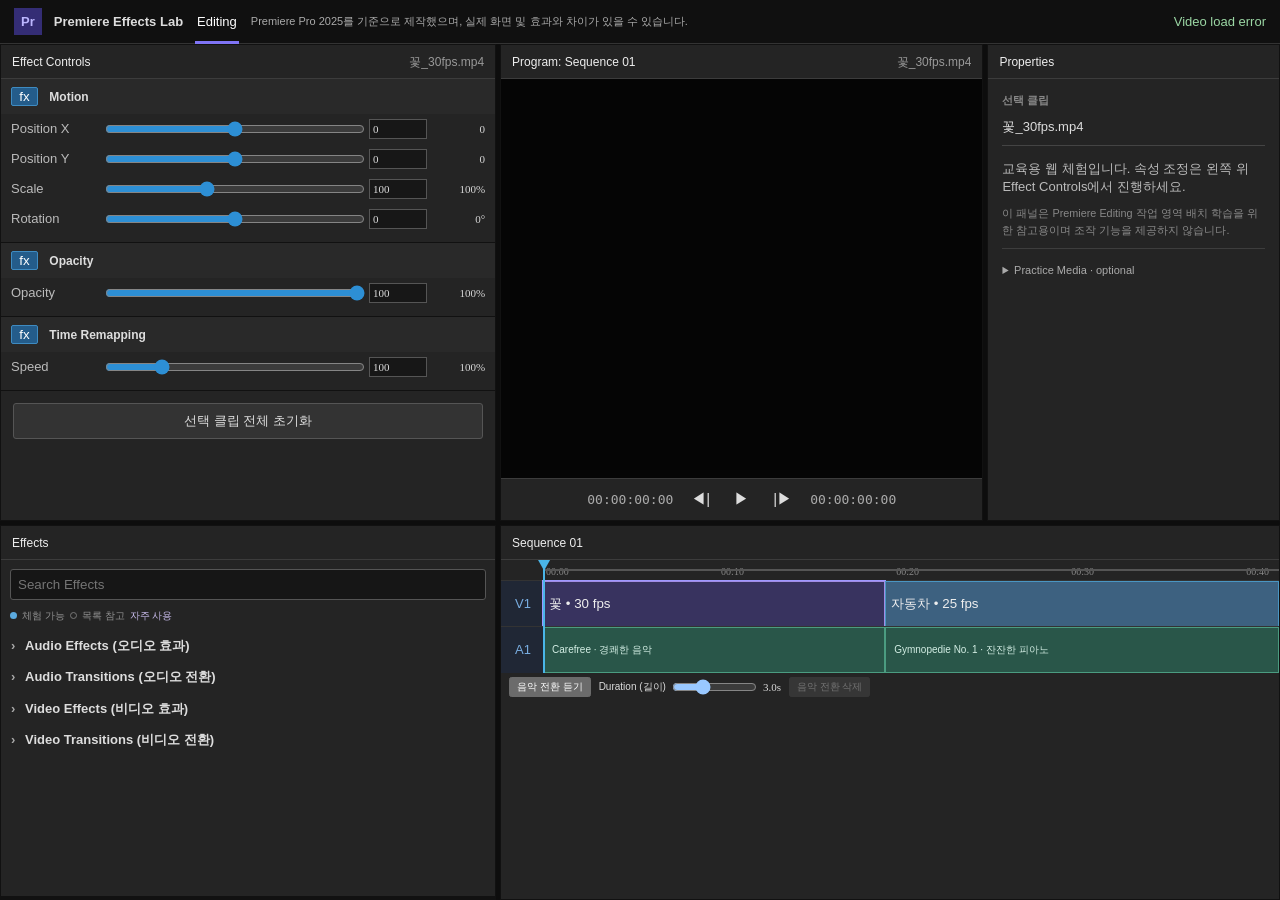
==== commit 554c9a86: "Publish verified music fix and two-clip crossfade practice; remove preview files" ====
--- a/index.html
+++ b/index.html
@@ -1,4 +1,4 @@
-<!doctype html><html lang="ko"><head><meta charset="utf-8"><meta name="viewport" content="width=device-width,initial-scale=1"><title>Premiere Effects Lab</title><link rel="stylesheet" href="styles.css?v=20261105-12"><link rel="stylesheet" href="timeline-audio.css?v=20261105-1"></head><body>
+<!doctype html><html lang="ko"><head><meta charset="utf-8"><meta name="viewport" content="width=device-width,initial-scale=1"><title>Premiere Effects Lab</title><link rel="stylesheet" href="styles.css?v=20261109-audio2"><link rel="stylesheet" href="timeline-audio.css?v=20261109-audio2"></head><body>
 <svg width="0" height="0" aria-hidden="true" focusable="false"><filter id="tintMapFilter" color-interpolation-filters="sRGB"><feColorMatrix id="tintMapMatrix" type="matrix" values="1 0 0 0 0 0 1 0 0 0 0 0 1 0 0 0 0 0 1 0"/></filter><filter id="directionalBlurFilter" x="-20%" y="-20%" width="140%" height="140%"><feGaussianBlur id="directionalBlurNode" stdDeviation="0 0" edgeMode="duplicate"/></filter><filter id="interlaceFlickerFilter" x="-5%" y="-10%" width="110%" height="120%"><feGaussianBlur id="interlaceFlickerNode" stdDeviation="0 0" edgeMode="duplicate"/></filter><filter id="cameraBlurFilter" x="-10%" y="-10%" width="120%" height="120%" color-interpolation-filters="sRGB"><feConvolveMatrix id="cameraBlurKernel" order="5" kernelMatrix="0 0 1 0 0 0 1 1 1 0 1 1 1 1 1 0 1 1 1 0 0 0 1 0 0" divisor="13" edgeMode="duplicate" preserveAlpha="true" kernelUnitLength="2"/></filter><filter id="colorEmbossFilter" x="-5%" y="-5%" width="110%" height="110%" color-interpolation-filters="sRGB"><feConvolveMatrix id="colorEmbossKernel" order="3" kernelMatrix="-2 -1 0 -1 1 1 0 1 2" divisor="1" bias="0.5" edgeMode="duplicate" preserveAlpha="true" kernelUnitLength="1"/></filter><filter id="gammaCorrectionFilter"><feComponentTransfer><feFuncR class="gamma-channel" type="gamma" amplitude="1" exponent="1" offset="0"/><feFuncG class="gamma-channel" type="gamma" amplitude="1" exponent="1" offset="0"/><feFuncB class="gamma-channel" type="gamma" amplitude="1" exponent="1" offset="0"/></feComponentTransfer></filter></svg>
 <header class="topbar"><span class="app-icon">Pr</span><strong>Premiere Effects Lab</strong><nav><span class="active">Editing</span></nav><span class="version-note">Premiere Pro 2025를 기준으로 제작했으며, 실제 화면 및 효과와 차이가 있을 수 있습니다.</span><span id="status" class="status">Ready</span></header><main class="workspace">
 <section class="left-stack">
@@ -6,7 +6,7 @@
 <section class="panel project-panel"><h2>Project: Effects Lab</h2><button class="clip-card selected" data-clip="flower"><span class="thumb flower"></span><span>꽃_30fps.mp4</span></button><button class="clip-card" data-clip="car"><span class="thumb car"></span><span>자동차_25fps.mp4</span></button></section>
 </section>
 <section class="center"><div class="panel program-panel"><h2>Program: Sequence 01 <span id="clipLabel">꽃_30fps.mp4</span></h2><div id="monitor" class="monitor"><video id="programVideo" playsinline preload="metadata" src="assets/videos/9054643-hd_1920_1080_30fps.mp4"></video><video id="transitionVideo" class="transition-video" playsinline preload="metadata"></video><div class="fx-overlay" aria-hidden="true"></div></div><div class="transport"><span id="currentTime">00:00:00:00</span><button id="prevFrame" aria-label="Previous frame">◀|</button><button id="playButton" aria-label="Play">▶</button><button id="nextFrame" aria-label="Next frame">|▶</button><span id="duration">00:00:00:00</span></div></div>
-<div class="panel timeline-panel"><h2>Sequence 01 <button id="previewTransition">전환 미리보기</button><select id="audioTransitionType" aria-label="Audio transition type"><option value="constantPower">Constant Power (approx.)</option><option value="constantGain">Constant Gain (approx.)</option><option value="exponential">Exponential Fade (approx.)</option></select><select id="transitionType" aria-label="Transition type"><option value="dissolve">Cross Dissolve (approx.)</option><option value="dipBlack">Dip to Black (approx.)</option><option value="dipWhite">Dip to White (approx.)</option><option value="filmDissolve">Film Dissolve (approx.)</option><option value="nonAdditive">Non-Additive Dissolve (approx.)</option><option value="wipe">Wipe (approx.)</option><option value="slide">Slide (approx.)</option><option value="clockWipe">Clock Wipe (approx.)</option><option value="irisRound">Iris Round (approx.)</option></select></h2><div class="ruler"><span>00:00</span><span>00:05</span><span>00:10</span><span>00:15</span><span>00:20</span></div><div class="track"><label>V1</label><button class="timeline-clip selected" data-clip="flower">꽃 • 30 fps</button><button class="timeline-clip carclip" data-clip="car">자동차 • 25 fps</button><input id="timelineScrubber" type="range" min="0" max="1000" value="0" aria-label="Timeline playhead"><i id="playhead"></i><b class="transition-marker" title="Transition">T</b></div><div class="track audio"><label>A1</label><button class="timeline-audio-clip" data-audio-clip="carefree">Carefree.mp3 · Kevin MacLeod</button></div></div></section>
+<div class="panel timeline-panel"><h2>Sequence 01 <button id="previewTransition">전환 미리보기</button><select id="audioTransitionType" aria-label="Audio transition type"><option value="">None (전환 없음)</option><option value="constantPower">Constant Power (approx.)</option><option value="constantGain">Constant Gain (approx.)</option><option value="exponential">Exponential Fade (approx.)</option></select><select id="transitionType" aria-label="Transition type"><option value="dissolve">Cross Dissolve (approx.)</option><option value="dipBlack">Dip to Black (approx.)</option><option value="dipWhite">Dip to White (approx.)</option><option value="filmDissolve">Film Dissolve (approx.)</option><option value="nonAdditive">Non-Additive Dissolve (approx.)</option><option value="wipe">Wipe (approx.)</option><option value="slide">Slide (approx.)</option><option value="clockWipe">Clock Wipe (approx.)</option><option value="irisRound">Iris Round (approx.)</option></select></h2><div class="ruler"><span>00:00</span><span>00:05</span><span>00:10</span><span>00:15</span><span>00:20</span></div><div class="track"><label>V1</label><button class="timeline-clip selected" data-clip="flower">꽃 • 30 fps</button><button class="timeline-clip carclip" data-clip="car">자동차 • 25 fps</button><input id="timelineScrubber" type="range" min="0" max="1000" value="0" aria-label="Timeline playhead"><i id="playhead"></i><b class="transition-marker" title="Transition">T</b></div><div class="track audio"><label>A1</label><button class="timeline-audio-clip" data-audio-clip="carefree">Carefree · 경쾌한 음악</button><button class="timeline-audio-clip" data-audio-clip="gymnopedie">Gymnopedie No. 1 · 잔잔한 피아노</button><span id="musicTransitionMarker" hidden></span></div><div class="music-transition-tools"><button id="previewMusicTransition">음악 전환 듣기</button><label>Duration (길이) <input id="musicFadeDuration" type="range" min="0.5" max="8" step="0.5" value="3"><output id="musicFadeValue">3.0s</output></label><button id="removeMusicTransition">음악 전환 삭제</button></div></div></section>
 <section class="panel effects-panel"><h2>Effects <span>2025 reference</span></h2><input id="effectSearch" class="search" placeholder="Search Effects" aria-label="Search Effects"><div class="legend"><span class="dot working"></span> 작동 <span class="dot reference"></span> 목록 참고 <span class="popular">자주 사용</span></div><div id="effectList" class="effect-list"></div></section>
 <aside class="panel properties-panel"><h2>Properties</h2><div class="properties-note"><strong>선택 클립</strong><span id="propertiesClip">꽃_30fps.mp4</span><p>교육용 웹 체험입니다. 속성 조정은 왼쪽 위 Effect Controls에서 진행하세요.</p><small>이 패널은 Premiere Editing 작업 영역 배치 학습을 위한 참고용이며 조작 기능을 제공하지 않습니다.</small></div></aside>
-</main><script src="app.js?v=20261105-11"></script><script>videoPresets.crop.values={cropTop:0,cropRight:0,cropBottom:0,cropLeft:0};</script><script src="pitch-preview.js?v=20261105-4"></script><script>document.querySelector('.effects-panel h2 span')?.remove();document.querySelectorAll('#audioTransitionType option,#transitionType option').forEach(option=>{option.textContent=option.textContent.replace(/ \(approx\.\)$/,'')});if(document.querySelector('.legend .working')?.nextSibling)document.querySelector('.legend .working').nextSibling.nodeValue=' 체험 가능 ';</script></body></html>
+</main><script src="app.js?v=20261109-audio2"></script><script>videoPresets.crop.values={cropTop:0,cropRight:0,cropBottom:0,cropLeft:0};</script><script src="music-timeline.js?v=20261109-audio2"></script><script src="pitch-preview.js?v=20261105-4"></script><script>document.querySelector('.effects-panel h2 span')?.remove();document.querySelectorAll('#audioTransitionType option,#transitionType option').forEach(option=>{option.textContent=option.textContent.replace(/ \(approx\.\)$/,'')});if(document.querySelector('.legend .working')?.nextSibling)document.querySelector('.legend .working').nextSibling.nodeValue=' 체험 가능 ';</script></body></html>
--- a/timeline-audio.css
+++ b/timeline-audio.css
@@ -1,6 +1,10 @@
-.timeline-audio-clip{grid-column:2/4;border:1px solid #4b9c81;background:#295649;color:#d4efe5;text-align:left;padding:5px 8px;font-size:10px;overflow:hidden;text-overflow:ellipsis;white-space:nowrap}
+.timeline-audio-clip{border:1px solid #4b9c81;background:#295649;color:#d4efe5;text-align:left;padding:5px 8px;font-size:10px;overflow:hidden;text-overflow:ellipsis;white-space:nowrap}
 .timeline-audio-clip.selected{outline:1px solid #b3f0d9;background:#357461}
 .controls-panel.audio-target>.control-group{display:none}
 .music-credit{display:block;margin-top:9px;padding-top:8px;border-top:1px solid #3d3d3d;color:#999;line-height:1.4}
 .music-credit a{color:#a9cce7}
 .audio-lab-status{display:block;color:#aaa;font-size:10px}
+
+.track.audio{position:relative}.timeline-audio-clip[data-audio-clip="carefree"]{grid-column:2}.timeline-audio-clip[data-audio-clip="gymnopedie"]{grid-column:3}
+#musicTransitionMarker{position:absolute;top:0;bottom:0;background:#80613be6;border:1px solid #dfb77d;color:#fff;z-index:2;font-size:9px;overflow:hidden;pointer-events:none}
+#musicTransitionMarker[hidden]{display:none}.music-transition-tools{display:flex;align-items:center;gap:8px;padding:5px 8px;font-size:10px;flex-wrap:wrap}.music-transition-tools label{display:flex;align-items:center;gap:4px}.music-transition-tools input{width:85px}.music-transition-tools button{font-size:10px}
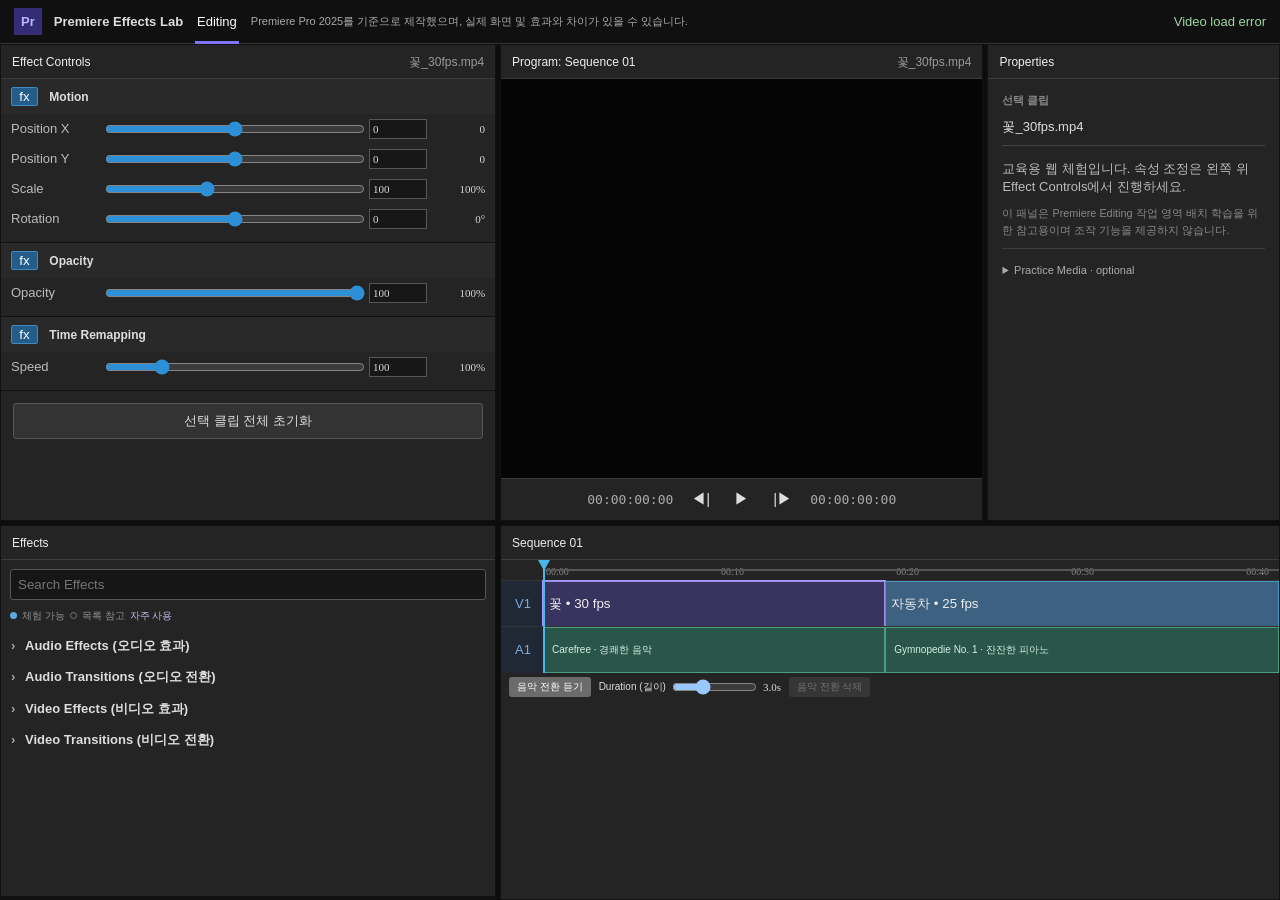
==== commit 5f796163: "Smooth timeline playhead and replace chroma face with filmed phone sample" ====
--- a/index.html
+++ b/index.html
@@ -9,4 +9,4 @@
 <div class="panel timeline-panel"><h2>Sequence 01 <button id="previewTransition">전환 미리보기</button><select id="audioTransitionType" aria-label="Audio transition type"><option value="">None (전환 없음)</option><option value="constantPower">Constant Power (approx.)</option><option value="constantGain">Constant Gain (approx.)</option><option value="exponential">Exponential Fade (approx.)</option></select><select id="transitionType" aria-label="Transition type"><option value="dissolve">Cross Dissolve (approx.)</option><option value="dipBlack">Dip to Black (approx.)</option><option value="dipWhite">Dip to White (approx.)</option><option value="filmDissolve">Film Dissolve (approx.)</option><option value="nonAdditive">Non-Additive Dissolve (approx.)</option><option value="wipe">Wipe (approx.)</option><option value="slide">Slide (approx.)</option><option value="clockWipe">Clock Wipe (approx.)</option><option value="irisRound">Iris Round (approx.)</option></select></h2><div class="ruler"><span>00:00</span><span>00:05</span><span>00:10</span><span>00:15</span><span>00:20</span></div><div class="track"><label>V1</label><button class="timeline-clip selected" data-clip="flower">꽃 • 30 fps</button><button class="timeline-clip carclip" data-clip="car">자동차 • 25 fps</button><input id="timelineScrubber" type="range" min="0" max="1000" value="0" aria-label="Timeline playhead"><i id="playhead"></i><b class="transition-marker" title="Transition">T</b></div><div class="track audio"><label>A1</label><button class="timeline-audio-clip" data-audio-clip="carefree">Carefree · 경쾌한 음악</button><button class="timeline-audio-clip" data-audio-clip="gymnopedie">Gymnopedie No. 1 · 잔잔한 피아노</button><span id="musicTransitionMarker" hidden></span></div><div class="music-transition-tools"><button id="previewMusicTransition">음악 전환 듣기</button><label>Duration (길이) <input id="musicFadeDuration" type="range" min="0.5" max="8" step="0.5" value="3"><output id="musicFadeValue">3.0s</output></label><button id="removeMusicTransition">음악 전환 삭제</button></div></div></section>
 <section class="panel effects-panel"><h2>Effects <span>2025 reference</span></h2><input id="effectSearch" class="search" placeholder="Search Effects" aria-label="Search Effects"><div class="legend"><span class="dot working"></span> 작동 <span class="dot reference"></span> 목록 참고 <span class="popular">자주 사용</span></div><div id="effectList" class="effect-list"></div></section>
 <aside class="panel properties-panel"><h2>Properties</h2><div class="properties-note"><strong>선택 클립</strong><span id="propertiesClip">꽃_30fps.mp4</span><p>교육용 웹 체험입니다. 속성 조정은 왼쪽 위 Effect Controls에서 진행하세요.</p><small>이 패널은 Premiere Editing 작업 영역 배치 학습을 위한 참고용이며 조작 기능을 제공하지 않습니다.</small></div></aside>
-</main><script src="app.js?v=20261109-audio2"></script><script>videoPresets.crop.values={cropTop:0,cropRight:0,cropBottom:0,cropLeft:0};</script><script src="music-timeline.js?v=20261109-audio2"></script><script src="pitch-preview.js?v=20261105-4"></script><script>document.querySelector('.effects-panel h2 span')?.remove();document.querySelectorAll('#audioTransitionType option,#transitionType option').forEach(option=>{option.textContent=option.textContent.replace(/ \(approx\.\)$/,'')});if(document.querySelector('.legend .working')?.nextSibling)document.querySelector('.legend .working').nextSibling.nodeValue=' 체험 가능 ';</script></body></html>
+</main><script src="app.js?v=20261109-playhead1"></script><script>videoPresets.crop.values={cropTop:0,cropRight:0,cropBottom:0,cropLeft:0};</script><script src="music-timeline.js?v=20261109-audio2"></script><script src="pitch-preview.js?v=20261105-4"></script><script>document.querySelector('.effects-panel h2 span')?.remove();document.querySelectorAll('#audioTransitionType option,#transitionType option').forEach(option=>{option.textContent=option.textContent.replace(/ \(approx\.\)$/,'')});if(document.querySelector('.legend .working')?.nextSibling)document.querySelector('.legend .working').nextSibling.nodeValue=' 체험 가능 ';</script></body></html>
